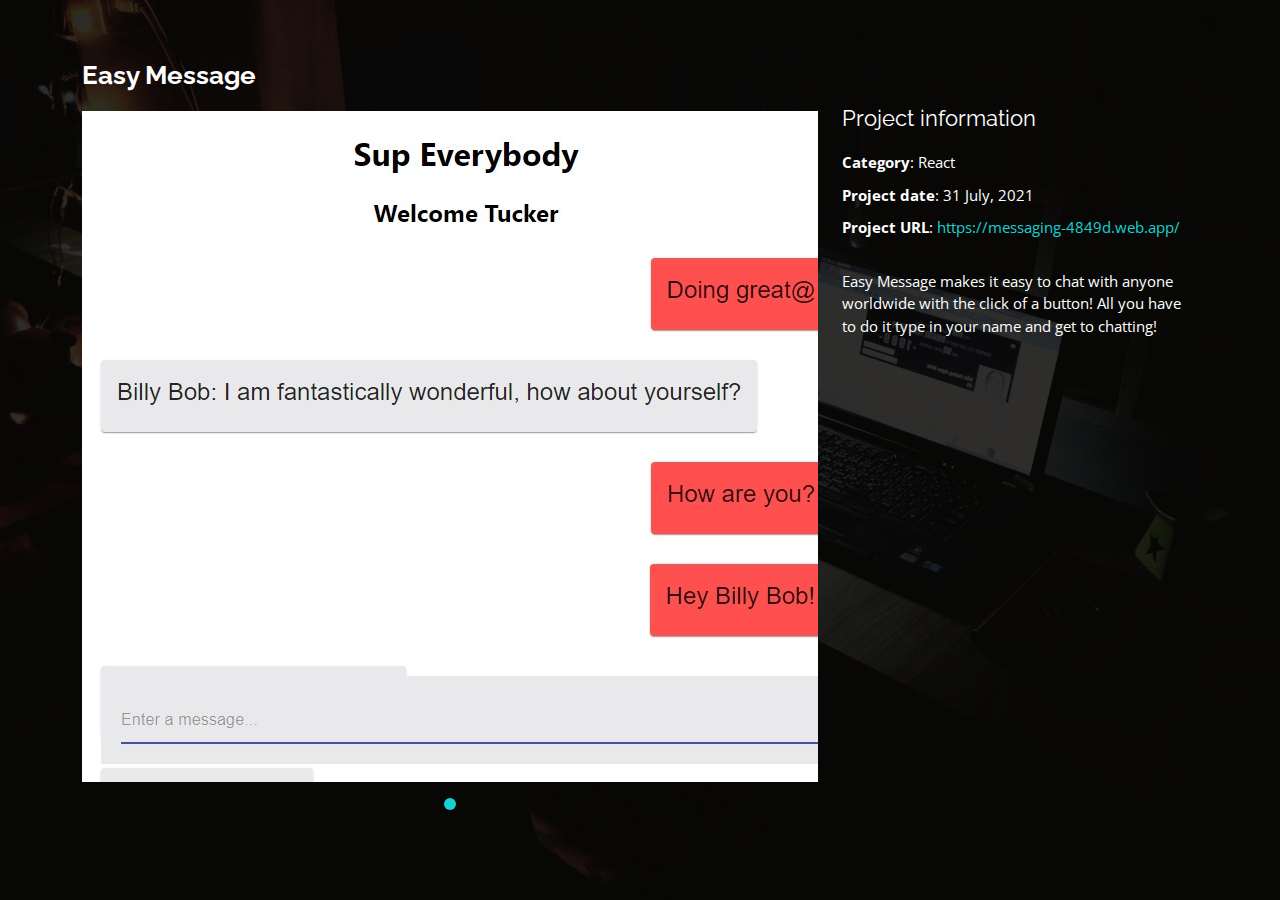
==== portfolio-details-2.html @ 72d55c01 "added easy message to portfolio" ====
<!DOCTYPE html>
<html lang="en">

<head>
  <meta charset="utf-8">
  <meta content="width=device-width, initial-scale=1.0" name="viewport">

  <title>Tucker Craig</title>
  <meta content="" name="description">
  <meta content="" name="keywords">

  <!-- Favicons -->
  <link href="assets/img/favicon.png" rel="icon">
  <link href="assets/img/apple-touch-icon.png" rel="apple-touch-icon">

  <!-- Google Fonts -->
  <link href="https://fonts.googleapis.com/css?family=Open+Sans:300,300i,400,400i,600,600i,700,700i|Raleway:300,300i,400,400i,500,500i,600,600i,700,700i|Poppins:300,300i,400,400i,500,500i,600,600i,700,700i" rel="stylesheet">

  <!-- Vendor CSS Files -->
  <link href="assets/vendor/bootstrap/css/bootstrap.min.css" rel="stylesheet">
  <link href="assets/vendor/bootstrap-icons/bootstrap-icons.css" rel="stylesheet">
  <link href="assets/vendor/boxicons/css/boxicons.min.css" rel="stylesheet">
  <link href="assets/vendor/glightbox/css/glightbox.min.css" rel="stylesheet">
  <link href="assets/vendor/remixicon/remixicon.css" rel="stylesheet">
  <link href="assets/vendor/swiper/swiper-bundle.min.css" rel="stylesheet">

  <!-- Template Main CSS File -->
  <link href="assets/css/style.css" rel="stylesheet">

  <!-- =======================================================
  * Template Name: Personal - v4.2.0
  * Template URL: https://bootstrapmade.com/personal-free-resume-bootstrap-template/
  * Author: BootstrapMade.com
  * License: https://bootstrapmade.com/license/
  ======================================================== -->
</head>

<body>

  <main id="main">

    <!-- ======= Portfolio Details ======= -->
    <div id="portfolio-details" class="portfolio-details">
      <div class="container">

        <div class="row">

          <div class="col-lg-8">
            <h2 class="portfolio-title">Easy Message</h2>

            <div class="portfolio-details-slider swiper-container">
              <div class="swiper-wrapper align-items-center">

                <div class="swiper-slide">
                  <img src="assets/img/portfolio/portfolio-details-2.jpg" alt="">
                </div>

              </div>
              <div class="swiper-pagination"></div>
            </div>

          </div>

          <div class="col-lg-4 portfolio-info">
            <h3>Project information</h3>
            <ul>
              <li><strong>Category</strong>: React</li>
              <li><strong>Project date</strong>: 31 July, 2021</li>
              <li><strong>Project URL</strong>: <a target='blank' href="https://messaging-4849d.web.app/">https://messaging-4849d.web.app/</a></li>
            </ul>

            <p>
              Easy Message makes it easy to chat with anyone worldwide with the click of a button! All you have to do it type in your name and get to chatting!
            </p>
          </div>

        </div>

      </div>
    </div><!-- End Portfolio Details -->

  </main><!-- End #main -->

  

  <!-- Vendor JS Files -->
  <script src="assets/vendor/bootstrap/js/bootstrap.bundle.min.js"></script>
  <script src="assets/vendor/glightbox/js/glightbox.min.js"></script>
  <script src="assets/vendor/isotope-layout/isotope.pkgd.min.js"></script>
  <script src="assets/vendor/php-email-form/validate.js"></script>
  <script src="assets/vendor/purecounter/purecounter.js"></script>
  <script src="assets/vendor/swiper/swiper-bundle.min.js"></script>
  <script src="assets/vendor/waypoints/noframework.waypoints.js"></script>

  <!-- Template Main JS File -->
  <script src="assets/js/main.js"></script>

</body>

</html>
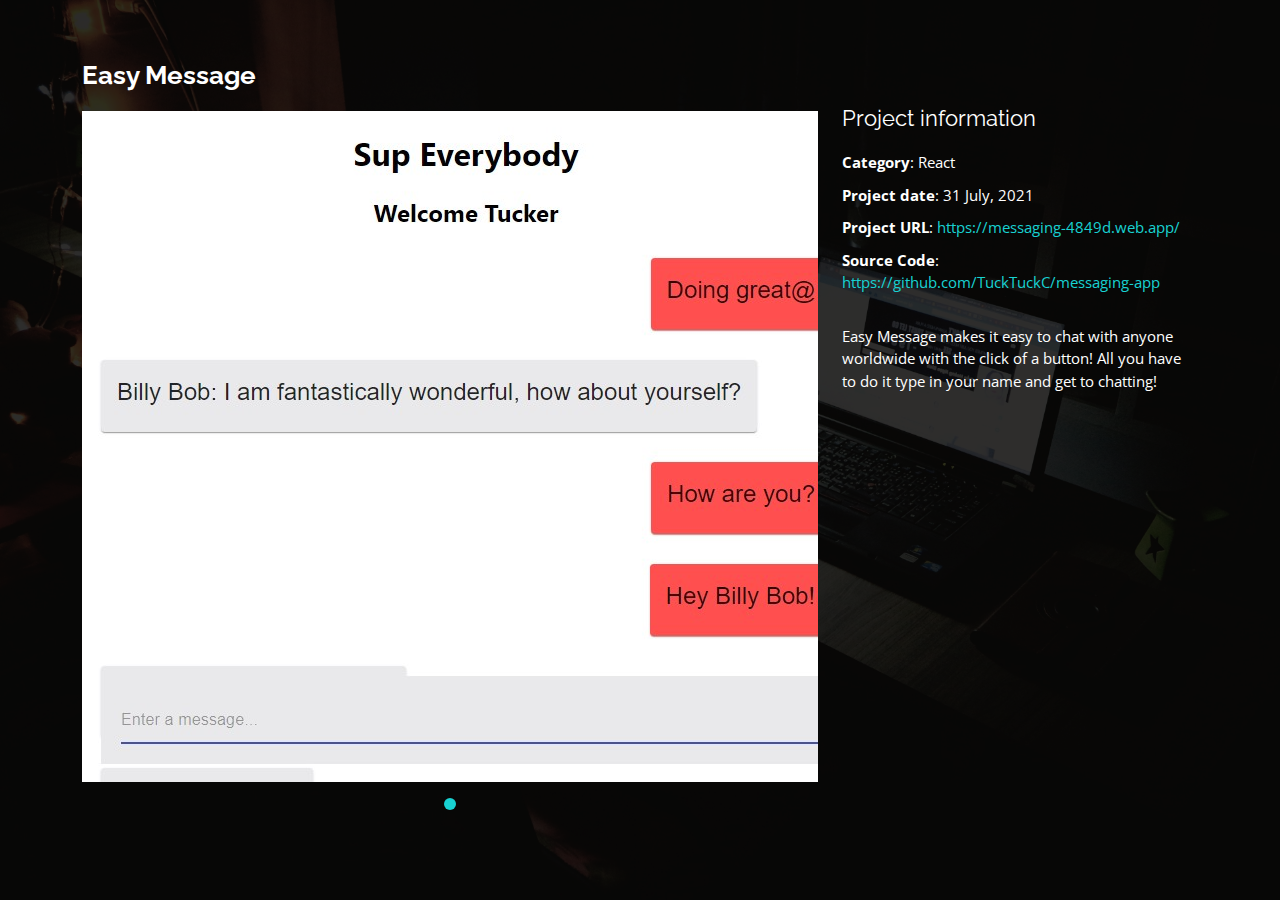
==== commit 36a61e38: "added source code to projects and added phone-store" ====
--- a/portfolio-details-2.html
+++ b/portfolio-details-2.html
@@ -1,100 +1,101 @@
-<!DOCTYPE html>
-<html lang="en">
-
-<head>
-  <meta charset="utf-8">
-  <meta content="width=device-width, initial-scale=1.0" name="viewport">
-
-  <title>Tucker Craig</title>
-  <meta content="" name="description">
-  <meta content="" name="keywords">
-
-  <!-- Favicons -->
-  <link href="assets/img/favicon.png" rel="icon">
-  <link href="assets/img/apple-touch-icon.png" rel="apple-touch-icon">
-
-  <!-- Google Fonts -->
-  <link href="https://fonts.googleapis.com/css?family=Open+Sans:300,300i,400,400i,600,600i,700,700i|Raleway:300,300i,400,400i,500,500i,600,600i,700,700i|Poppins:300,300i,400,400i,500,500i,600,600i,700,700i" rel="stylesheet">
-
-  <!-- Vendor CSS Files -->
-  <link href="assets/vendor/bootstrap/css/bootstrap.min.css" rel="stylesheet">
-  <link href="assets/vendor/bootstrap-icons/bootstrap-icons.css" rel="stylesheet">
-  <link href="assets/vendor/boxicons/css/boxicons.min.css" rel="stylesheet">
-  <link href="assets/vendor/glightbox/css/glightbox.min.css" rel="stylesheet">
-  <link href="assets/vendor/remixicon/remixicon.css" rel="stylesheet">
-  <link href="assets/vendor/swiper/swiper-bundle.min.css" rel="stylesheet">
-
-  <!-- Template Main CSS File -->
-  <link href="assets/css/style.css" rel="stylesheet">
-
-  <!-- =======================================================
-  * Template Name: Personal - v4.2.0
-  * Template URL: https://bootstrapmade.com/personal-free-resume-bootstrap-template/
-  * Author: BootstrapMade.com
-  * License: https://bootstrapmade.com/license/
-  ======================================================== -->
-</head>
-
-<body>
-
-  <main id="main">
-
-    <!-- ======= Portfolio Details ======= -->
-    <div id="portfolio-details" class="portfolio-details">
-      <div class="container">
-
-        <div class="row">
-
-          <div class="col-lg-8">
-            <h2 class="portfolio-title">Easy Message</h2>
-
-            <div class="portfolio-details-slider swiper-container">
-              <div class="swiper-wrapper align-items-center">
-
-                <div class="swiper-slide">
-                  <img src="assets/img/portfolio/portfolio-details-2.jpg" alt="">
-                </div>
-
-              </div>
-              <div class="swiper-pagination"></div>
-            </div>
-
-          </div>
-
-          <div class="col-lg-4 portfolio-info">
-            <h3>Project information</h3>
-            <ul>
-              <li><strong>Category</strong>: React</li>
-              <li><strong>Project date</strong>: 31 July, 2021</li>
-              <li><strong>Project URL</strong>: <a target='blank' href="https://messaging-4849d.web.app/">https://messaging-4849d.web.app/</a></li>
-            </ul>
-
-            <p>
-              Easy Message makes it easy to chat with anyone worldwide with the click of a button! All you have to do it type in your name and get to chatting!
-            </p>
-          </div>
-
-        </div>
-
-      </div>
-    </div><!-- End Portfolio Details -->
-
-  </main><!-- End #main -->
-
-  
-
-  <!-- Vendor JS Files -->
-  <script src="assets/vendor/bootstrap/js/bootstrap.bundle.min.js"></script>
-  <script src="assets/vendor/glightbox/js/glightbox.min.js"></script>
-  <script src="assets/vendor/isotope-layout/isotope.pkgd.min.js"></script>
-  <script src="assets/vendor/php-email-form/validate.js"></script>
-  <script src="assets/vendor/purecounter/purecounter.js"></script>
-  <script src="assets/vendor/swiper/swiper-bundle.min.js"></script>
-  <script src="assets/vendor/waypoints/noframework.waypoints.js"></script>
-
-  <!-- Template Main JS File -->
-  <script src="assets/js/main.js"></script>
-
-</body>
-
+<!DOCTYPE html>
+<html lang="en">
+
+<head>
+  <meta charset="utf-8">
+  <meta content="width=device-width, initial-scale=1.0" name="viewport">
+
+  <title>Tucker Craig</title>
+  <meta content="" name="description">
+  <meta content="" name="keywords">
+
+  <!-- Favicons -->
+  <link href="assets/img/favicon.png" rel="icon">
+  <link href="assets/img/apple-touch-icon.png" rel="apple-touch-icon">
+
+  <!-- Google Fonts -->
+  <link href="https://fonts.googleapis.com/css?family=Open+Sans:300,300i,400,400i,600,600i,700,700i|Raleway:300,300i,400,400i,500,500i,600,600i,700,700i|Poppins:300,300i,400,400i,500,500i,600,600i,700,700i" rel="stylesheet">
+
+  <!-- Vendor CSS Files -->
+  <link href="assets/vendor/bootstrap/css/bootstrap.min.css" rel="stylesheet">
+  <link href="assets/vendor/bootstrap-icons/bootstrap-icons.css" rel="stylesheet">
+  <link href="assets/vendor/boxicons/css/boxicons.min.css" rel="stylesheet">
+  <link href="assets/vendor/glightbox/css/glightbox.min.css" rel="stylesheet">
+  <link href="assets/vendor/remixicon/remixicon.css" rel="stylesheet">
+  <link href="assets/vendor/swiper/swiper-bundle.min.css" rel="stylesheet">
+
+  <!-- Template Main CSS File -->
+  <link href="assets/css/style.css" rel="stylesheet">
+
+  <!-- =======================================================
+  * Template Name: Personal - v4.2.0
+  * Template URL: https://bootstrapmade.com/personal-free-resume-bootstrap-template/
+  * Author: BootstrapMade.com
+  * License: https://bootstrapmade.com/license/
+  ======================================================== -->
+</head>
+
+<body>
+
+  <main id="main">
+
+    <!-- ======= Portfolio Details ======= -->
+    <div id="portfolio-details" class="portfolio-details">
+      <div class="container">
+
+        <div class="row">
+
+          <div class="col-lg-8">
+            <h2 class="portfolio-title">Easy Message</h2>
+
+            <div class="portfolio-details-slider swiper-container">
+              <div class="swiper-wrapper align-items-center">
+
+                <div class="swiper-slide">
+                  <img src="assets/img/portfolio/portfolio-details-2.jpg" alt="">
+                </div>
+
+              </div>
+              <div class="swiper-pagination"></div>
+            </div>
+
+          </div>
+
+          <div class="col-lg-4 portfolio-info">
+            <h3>Project information</h3>
+            <ul>
+              <li><strong>Category</strong>: React</li>
+              <li><strong>Project date</strong>: 31 July, 2021</li>
+              <li><strong>Project URL</strong>: <a target='blank' href="https://messaging-4849d.web.app/">https://messaging-4849d.web.app/</a></li>
+              <li><strong>Source Code</strong>: <a target='blank' href="https://github.com/TuckTuckC/messaging-app">https://github.com/TuckTuckC/messaging-app</a></li>
+            </ul>
+
+            <p>
+              Easy Message makes it easy to chat with anyone worldwide with the click of a button! All you have to do it type in your name and get to chatting!
+            </p>
+          </div>
+
+        </div>
+
+      </div>
+    </div><!-- End Portfolio Details -->
+
+  </main><!-- End #main -->
+
+  
+
+  <!-- Vendor JS Files -->
+  <script src="assets/vendor/bootstrap/js/bootstrap.bundle.min.js"></script>
+  <script src="assets/vendor/glightbox/js/glightbox.min.js"></script>
+  <script src="assets/vendor/isotope-layout/isotope.pkgd.min.js"></script>
+  <script src="assets/vendor/php-email-form/validate.js"></script>
+  <script src="assets/vendor/purecounter/purecounter.js"></script>
+  <script src="assets/vendor/swiper/swiper-bundle.min.js"></script>
+  <script src="assets/vendor/waypoints/noframework.waypoints.js"></script>
+
+  <!-- Template Main JS File -->
+  <script src="assets/js/main.js"></script>
+
+</body>
+
 </html>--- a/assets/css/style.css
+++ b/assets/css/style.css
@@ -656,6 +656,11 @@
 .portfolio .portfolio-item {
   margin-bottom: 30px;
 }
+
+.portfolio-item {
+  max-height: 30vh;
+}
+
 .portfolio #portfolio-flters {
   padding: 0;
   margin: 0 auto 15px auto;
